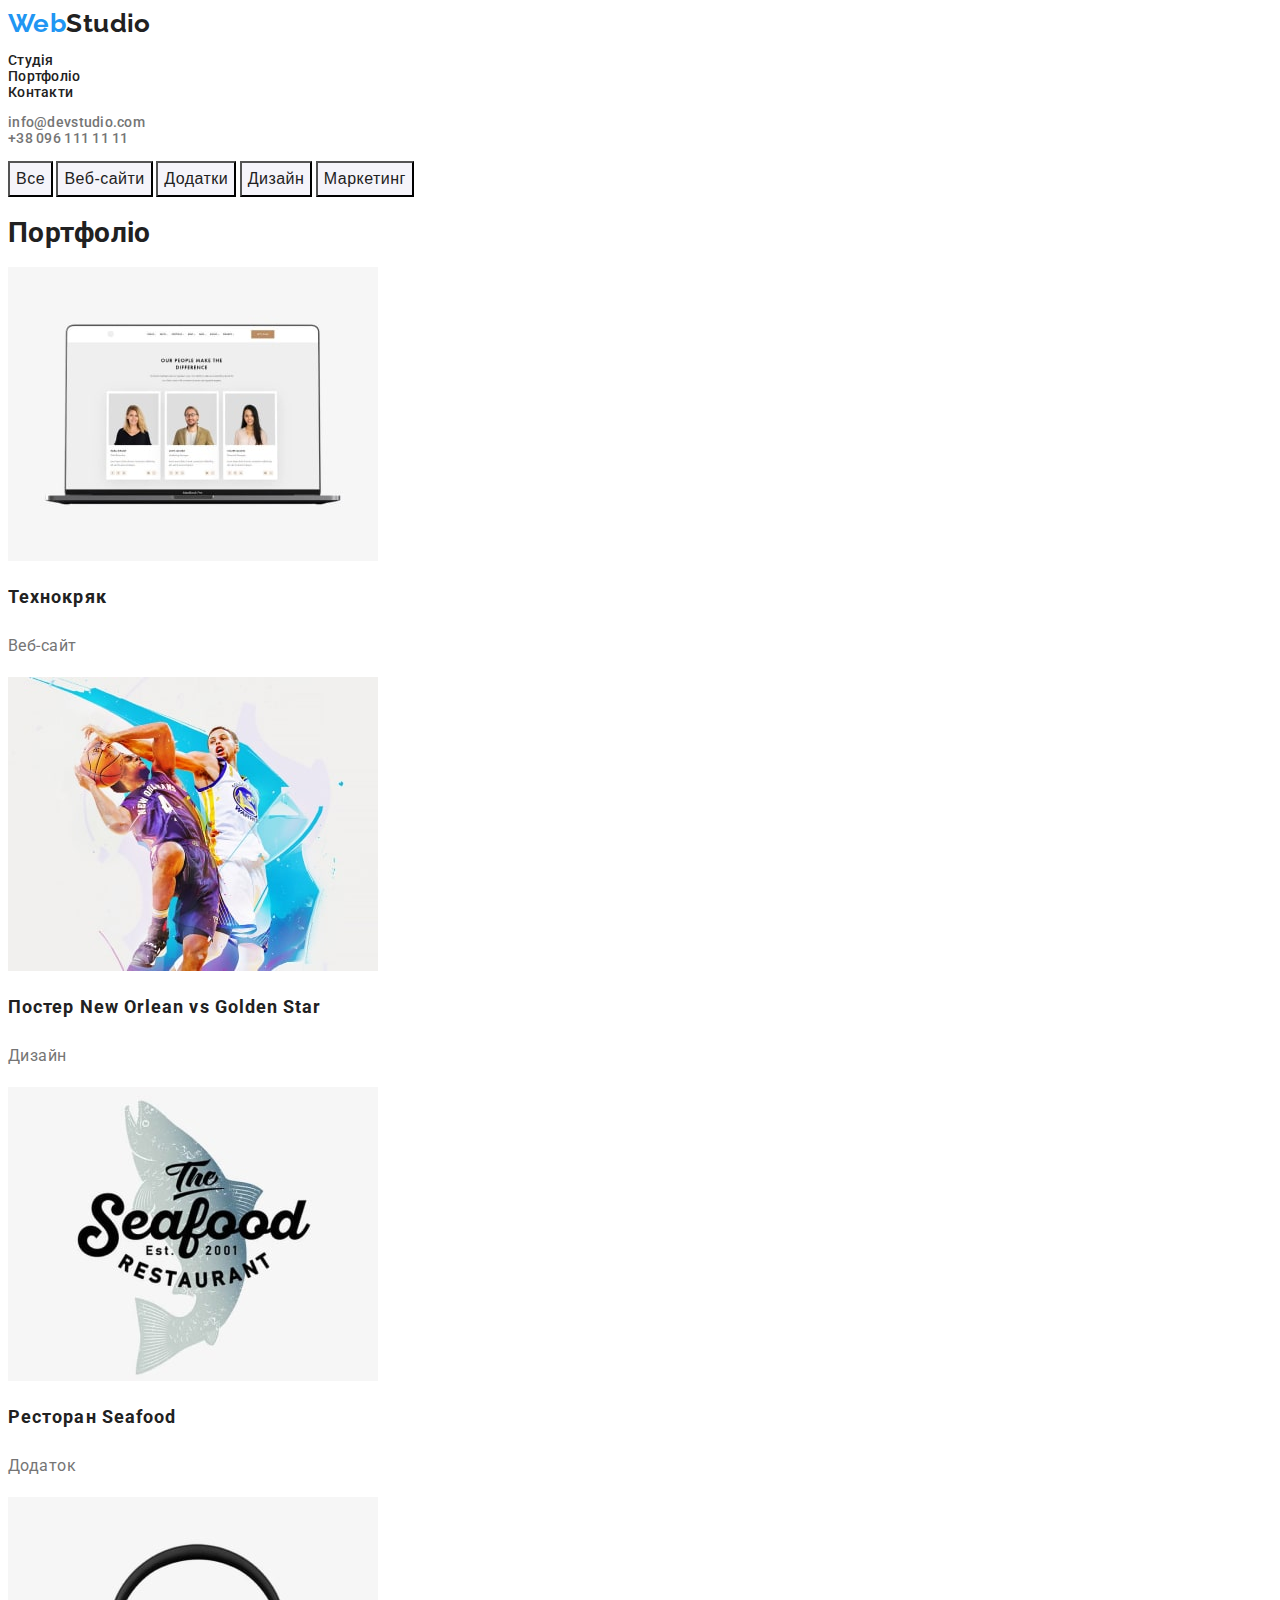
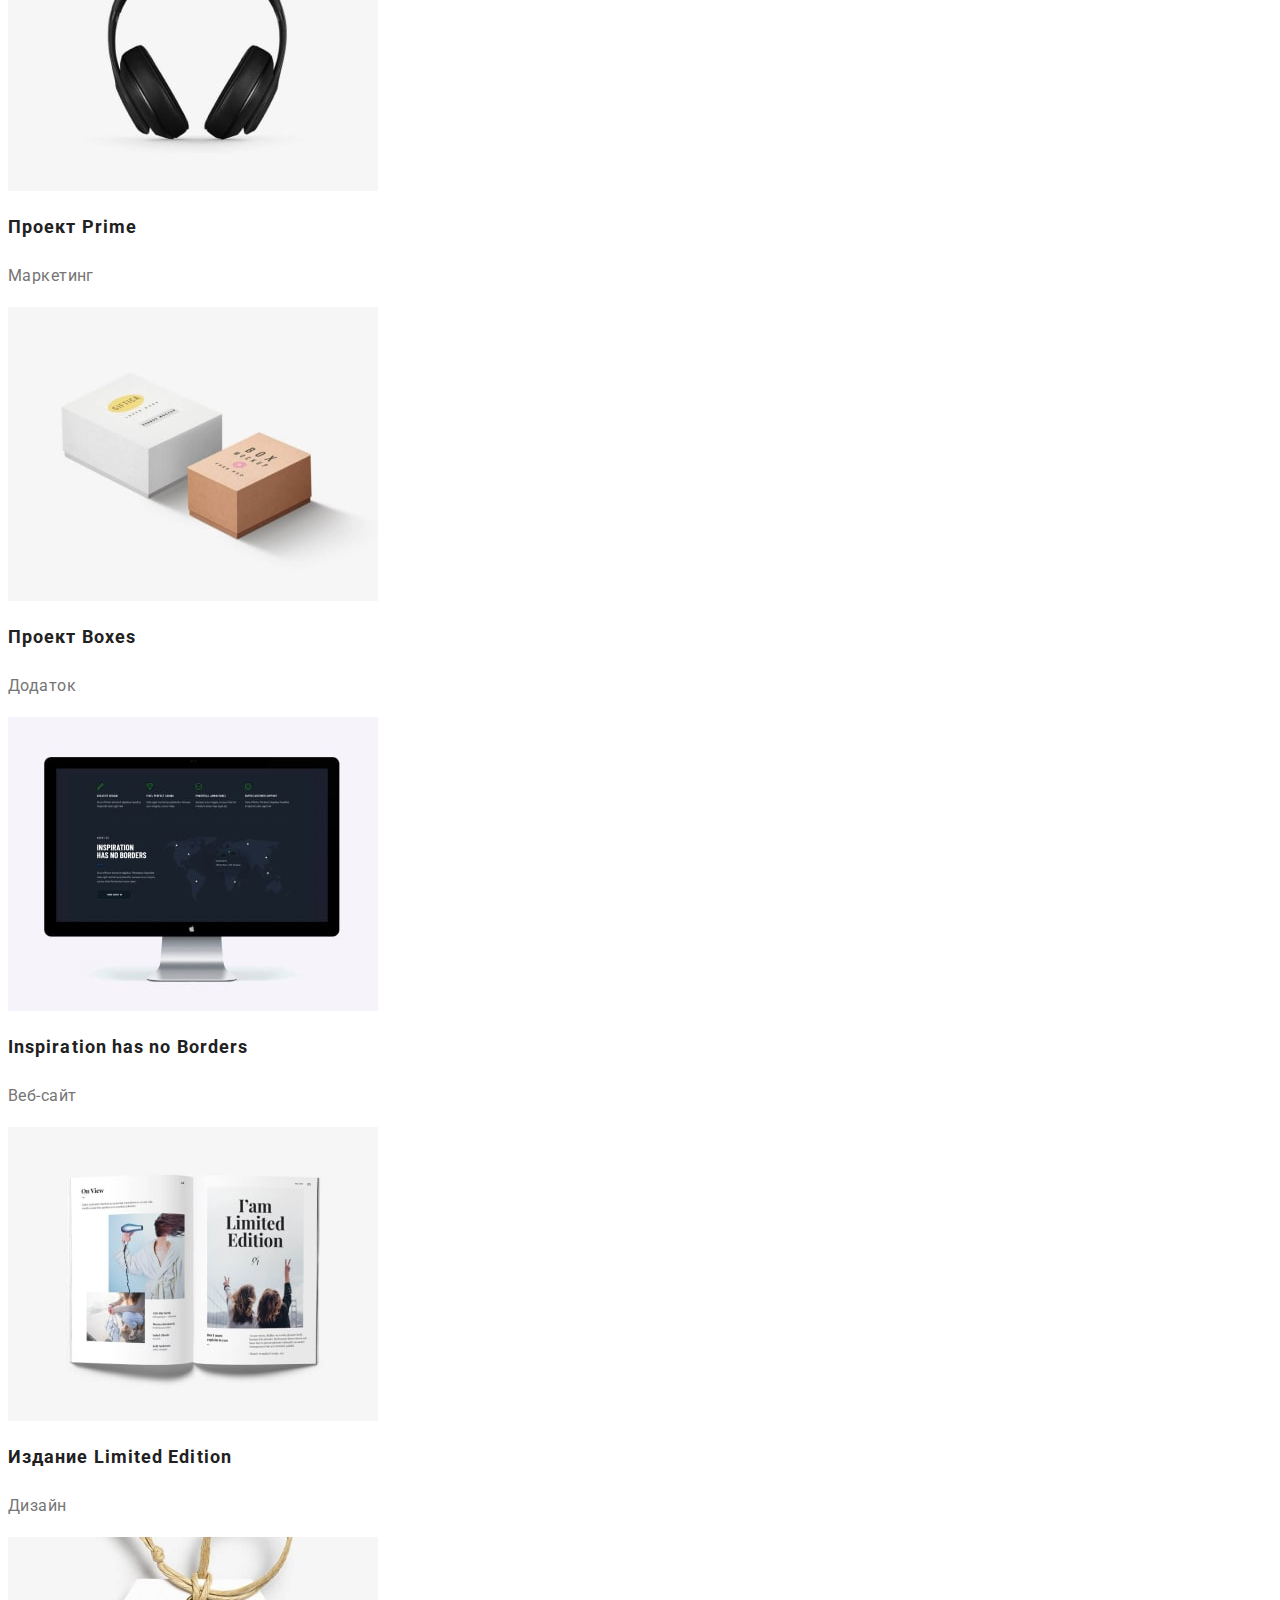
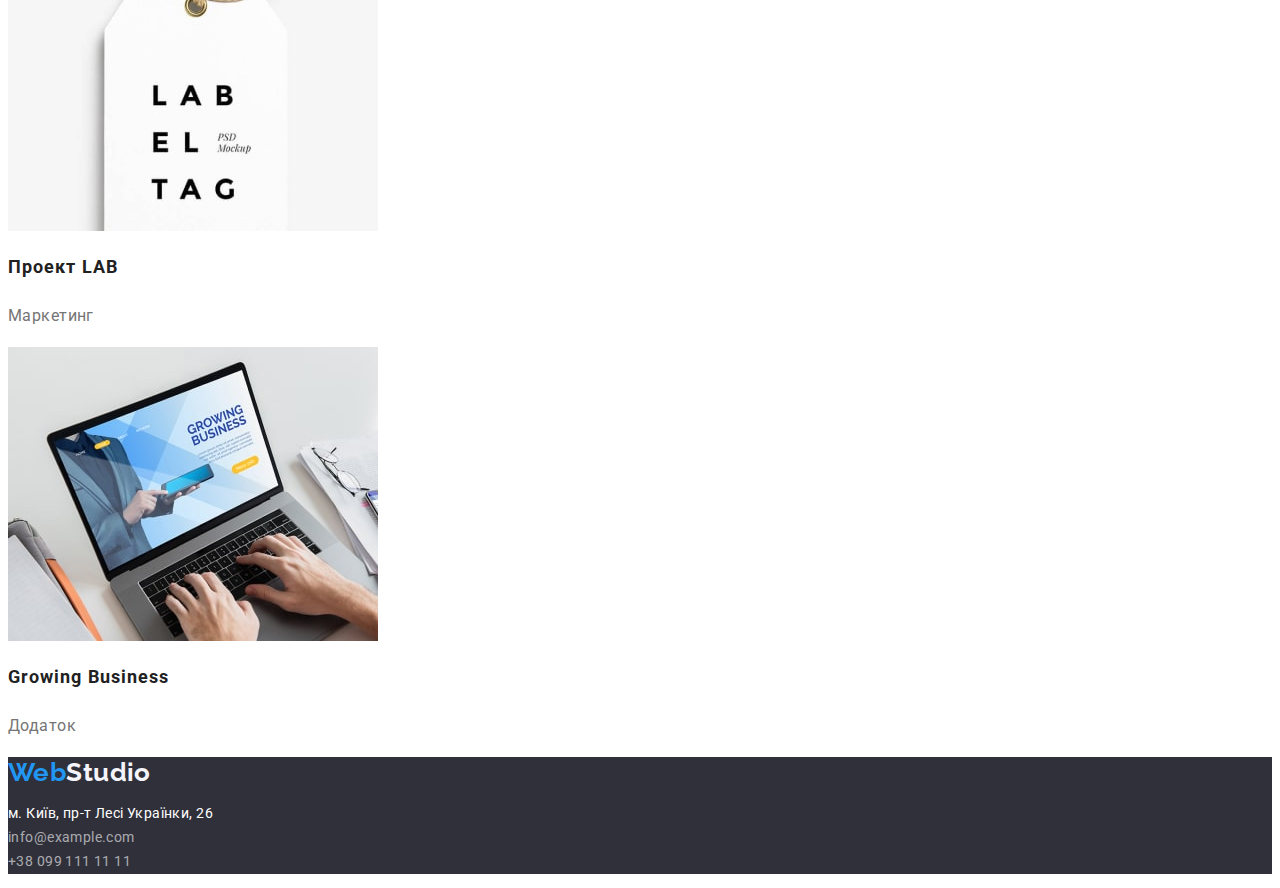
==== portfolio.html @ 6af6abe8 "Final commit" ====
<!DOCTYPE html>
<html lang="en">
<head>
    <meta charset="UTF-8">
    <meta http-equiv="X-UA-Compatible" content="IE=edge">
    <meta name="viewport" content="width=device-width, initial-scale=1.0">
    <title>Portfolio</title>
    <link rel="preconnect" href="https://fonts.googleapis.com">
    <link rel="preconnect" href="https://fonts.gstatic.com" crossorigin>
    <link href="https://fonts.googleapis.com/css2?family=Raleway:wght@700&family=Roboto:wght@400;500;700;900&display=swap"
        rel="stylesheet">
    <link rel="stylesheet" href="./css/style.css">
</head>
<body>
    
<header class="header-block">
    <a href="./index.html" class="logo"><span class="logo-web">Web</span>Studio</a>
    <nav>
        <ul class="link-nav list list-hover">
            <li>
                <a href="./index.html"> Студія </a>
            </li>
            <li>
                <a href="./portfolio.html"> Портфоліо </a>
            </li>
            <li>
                <a href=""> Контакти </a>
            </li>
        </ul>
    </nav>
    <ul class="link-nav cont list list-hover">
        <li>
            <a href="mailto:info@devstudio.com"> info@devstudio.com </a>
        </li>
        <li>
            <a href="tel:+380961111111"> +38 096 111 11 11 </a>
        </li>
    </ul>
</header>
    <main>
        <section>
            <div>
                <button class="button button-portfolio" type="button">Все</button>
                <button class="button button-portfolio" type="button">Веб-сайти</button>
                <button class="button button-portfolio" type="button">Додатки</button>
                <button class="button button-portfolio" type="button">Дизайн</button>
                <button class="button button-portfolio" type="button">Маркетинг</button>
            </div>
            <h1>Портфоліо</h1>
            <ul class="list portfolio-list">
                <li>
                    <img src="./image/portfolio/portfolio1.jpg" alt="ноутбук з проектом" width="370" height="294">
                    <h2>Технокряк</h2>
                    <p>Веб-сайт</p>
                </li>
                <li>
                    <img src="./image/portfolio/portfolio2.jpg" alt="постер команди" width="370" height="294">
                    <h2>Постер <span lang="en">New Orlean vs Golden Star</span></h2>
                    <p>Дизайн</p>
                </li>
                <li>
                    <img src="./image/portfolio/portfolio3.jpg" alt="Емблема ресторана" width="370" height="294">
                    <h2>Ресторан <span lang="en">Seafood</span></h2>
                    <p>Додаток</p>
                </li>
                <li>
                    <img src="./image/portfolio/portfolio4.jpg" alt="навушники" width="370" height="294">
                    <h2>Проект <span lang="en">Prime</span></h2>
                    <p>Маркетинг</p>
                </li>
                <li>
                    <img src="./image/portfolio/portfolio5.jpg" alt="приклади коробок" width="370" height="294">
                    <h2>Проект <span lang="en">Boxes</span></h2>
                    <p>Додаток</p>
                </li>
                <li>
                    <img src="./image/portfolio/portfolio6.jpg" alt="десктоп з проектом" width="370" height="294">
                    <h2 lang="en">Inspiration has no Borders</h2>
                    <p>Веб-сайт</p>
                </li>
                <li>
                    <img src="./image/portfolio/portfolio7.jpg" alt="розгорнутий журнал" width="370" height="294">
                    <h2>Издание <span lang="en">Limited Edition</span></h2>
                    <p>Дизайн</p>
                </li>
                <li>
                    <img src="./image/portfolio/portfolio8.jpg" alt="бейджик" width="370" height="294">
                    <h2>Проект <span lang="en">LAB</span></h2>
                    <p>Маркетинг</p>
                </li>
                <li>
                    <img src="./image/portfolio/portfolio9.jpg" alt="ноутбук з проектом" width="370" height="294">
                    <h2 lang="en">Growing Business</h2>
                    <p>Додаток</p>
                </li>
            </ul>
        </section>
    </main>
   
    <footer class="footer-block">
        <a href="./index.html" class="logo"><span class="logo-web">Web</span>Studio</a>
        <ul class="address-link list list-hover">
            <li>
                <address>м. Київ, пр-т Лесі Українки, 26</address>     
            </li>
            <li>
                <a href="mailto:info@exampleo.com"> info@example.com </a>
            </li>
            <li>
                <a href="tel:+380991111111"> +38 099 111 11 11 </a>
            </li>
        </ul>
    </footer>

</body>
</html>
---- css/style.css ----
/* font-family: 'Raleway', sans-serif;
font-family: 'Roboto', sans-serif; */

:root {
  /* background-color */
  --primary-bc: #e5e5e5;
  --secondary-bc: #f5f4fa;
  --hero-footer-bc: #2f303a;
  --white-in-progect: #ffffff;

  /* animation color */
  --primary-activ-color: #2196f3;

  /* text color */
  --primary-text-color: #212121;
  --secondary-text-color: #757575;
}
body {
  letter-spacing: 0.03em;
  font-family: "Roboto", sans-serif;
  font-size: 14px;
  color: var(--primary-text-color);
  background-color: var(--white-in-progect);
}
.list {
  list-style: none;
  padding-left: 0;
}
.logo,
.link-nav a,
.address-link a {
  text-decoration: none;
  color: inherit;
}
.logo {
  font-family: "Raleway", sans-serif;
  font-weight: 700;
  font-size: 26px;
  line-height: 1.19;
  color: inherit;
}
.logo span.logo-web {
  color: var(--primary-activ-color);
}

.link-nav {
  font-weight: 500;
  font-size: 14px;
  line-height: 1.14;
  letter-spacing: 0.02em;
}
.list-hover.list a:hover,
.list-hover.list a:focus,
.list-hover.list address:hover,
.list-hover.list address:focus {
  color: var(--primary-activ-color);
}
.link-nav.cont a {
  color: var(--secondary-text-color);
}
.hero-block,
.footer-block {
  background-color: var(--hero-footer-bc);
}

.hero-block h1 {
  color: var(--white-in-progect);
  font-weight: 900;
  font-size: 44px;
  line-height: 1.36;
  letter-spacing: 0.06em;
  text-transform: uppercase;
}
.button {
  font-weight: 700;
  font-size: 16px;
  line-height: 1.88;
  text-align: center;
  letter-spacing: 0.06em;
  color: var(--white-in-progect);
  background-color: var(--primary-activ-color);
  cursor: pointer;
}

.section-advantage h3 {
  font-weight: 700;
  line-height: 1.14;
  text-transform: uppercase;
}
.section-advantage p {
  color: var(--secondary-text-color);
  line-height: 1.71;
}
.secondary-title {
  font-weight: 700;
  font-size: 36px;
  line-height: 1.17;
}

.section-ourteam {
  font-weight: 500;
  font-size: 16px;
  line-height: 1.19;
  background-color: var(--secondary-bc);
}

.section-ourteam p {
  font-weight: 400;
  color: var(--secondary-text-color);
}
.footer-block .logo {
  color: var(--secondary-bc);
}
.footer-block address {
  text-decoration: none;
  font-style: inherit;
  color: var(--white-in-progect);
}
.footer-block .list {
  line-height: 1.71;
  color: var(--white-in-progect);
}
.footer-block .list a {
  color: rgba(255, 255, 255, 0.6);
}
.button-portfolio {
  font-weight: 500;
  letter-spacing: 0.03em;
  color: var(--primary-text-color);
  background-color: var(--secondary-bc);
}
.button-portfolio:hover,
.button-portfolio:focus {
  color: var(--white-in-progect);
  background-color: var(--primary-activ-color);
}

.list.portfolio-list h2 {
  font-weight: 700;
  font-size: 18px;
  line-height: 2;
  letter-spacing: 0.06em;
}
.list.portfolio-list p {
  font-size: 16px;
  line-height: 1.88;
  color: var(--secondary-text-color);
}
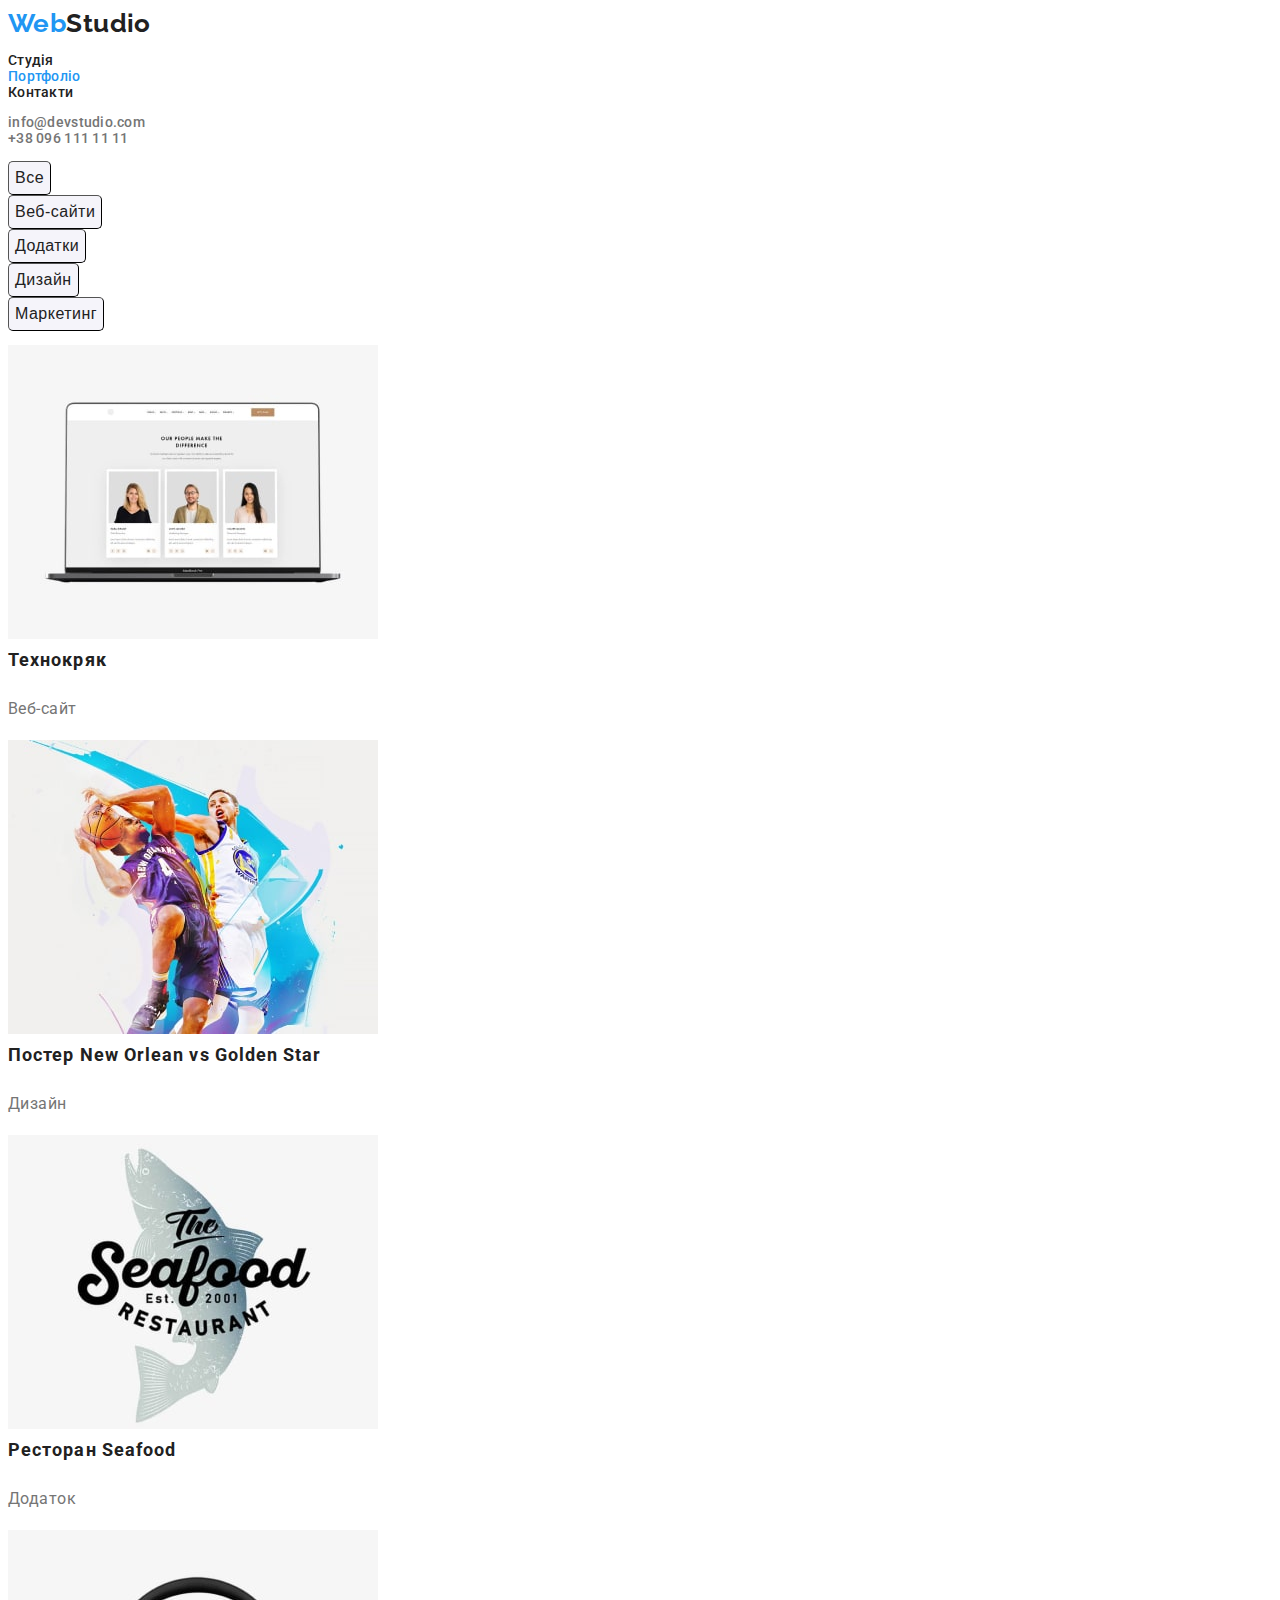
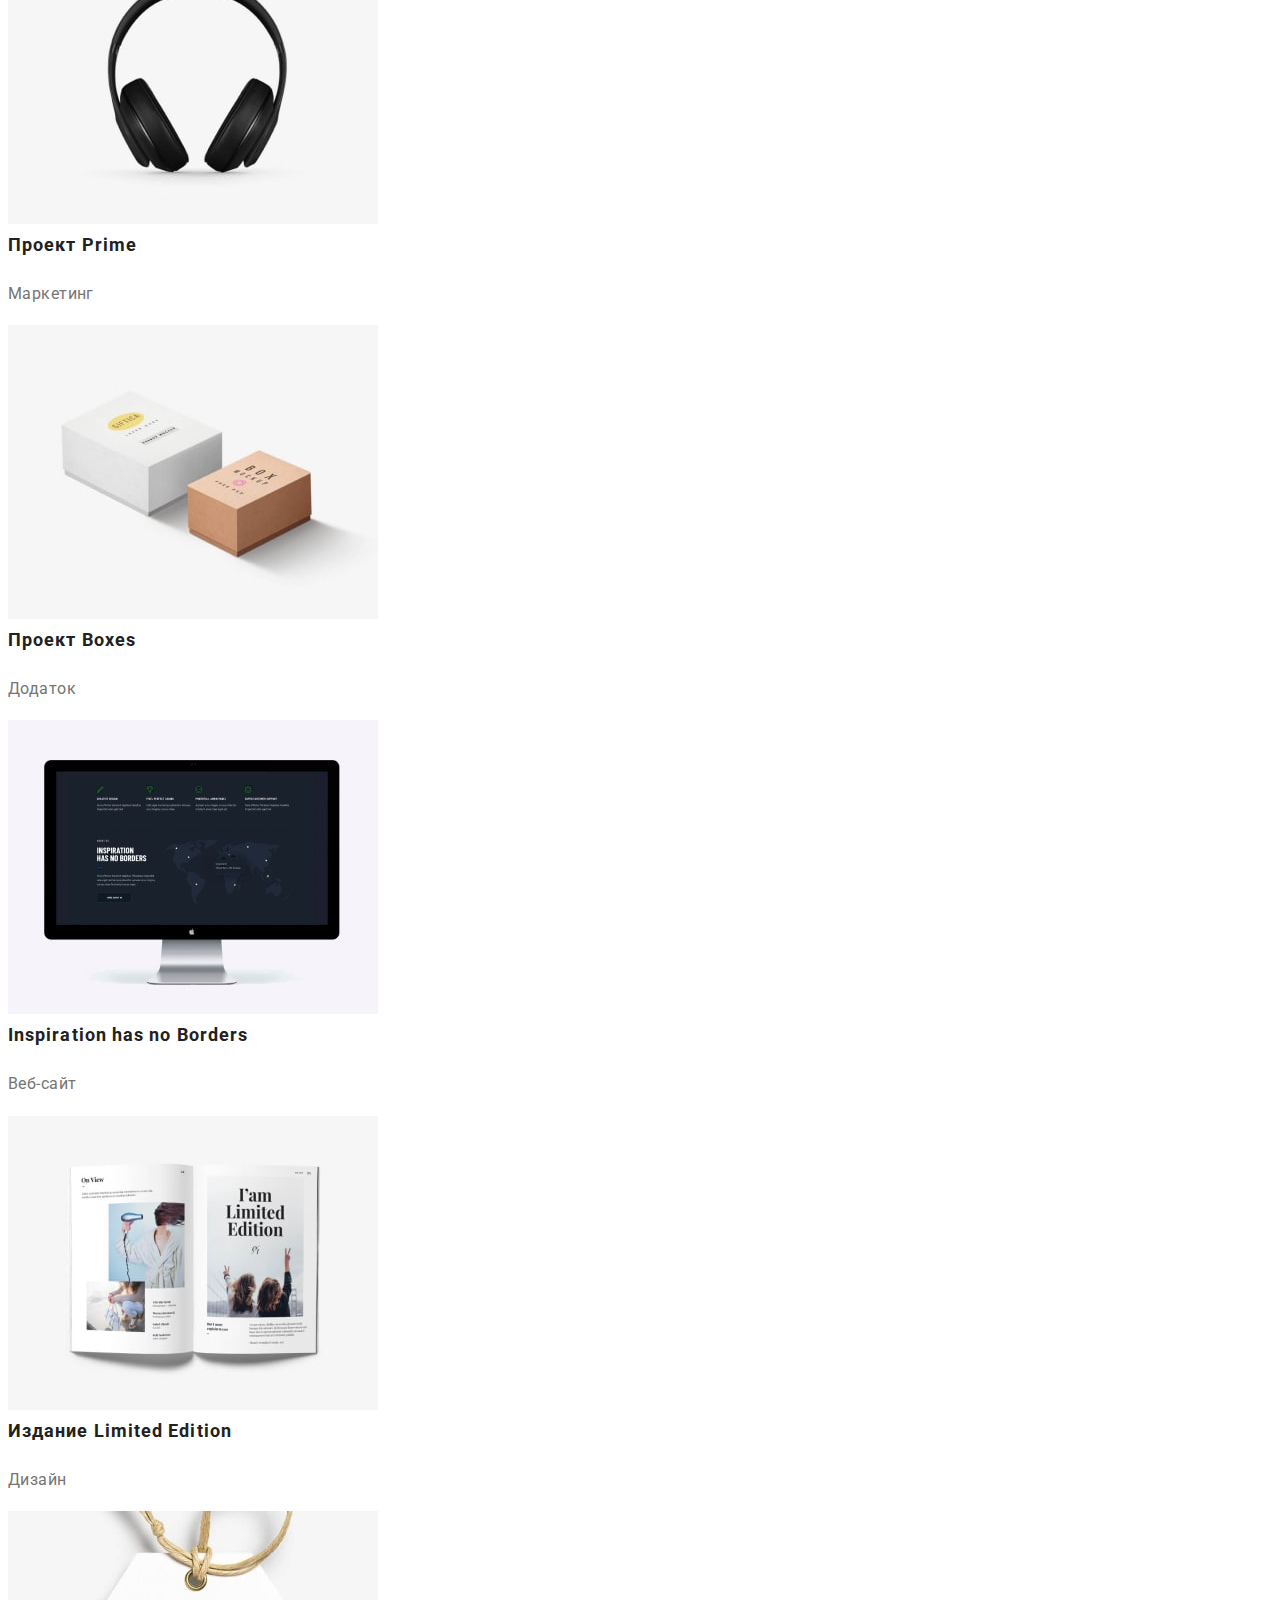
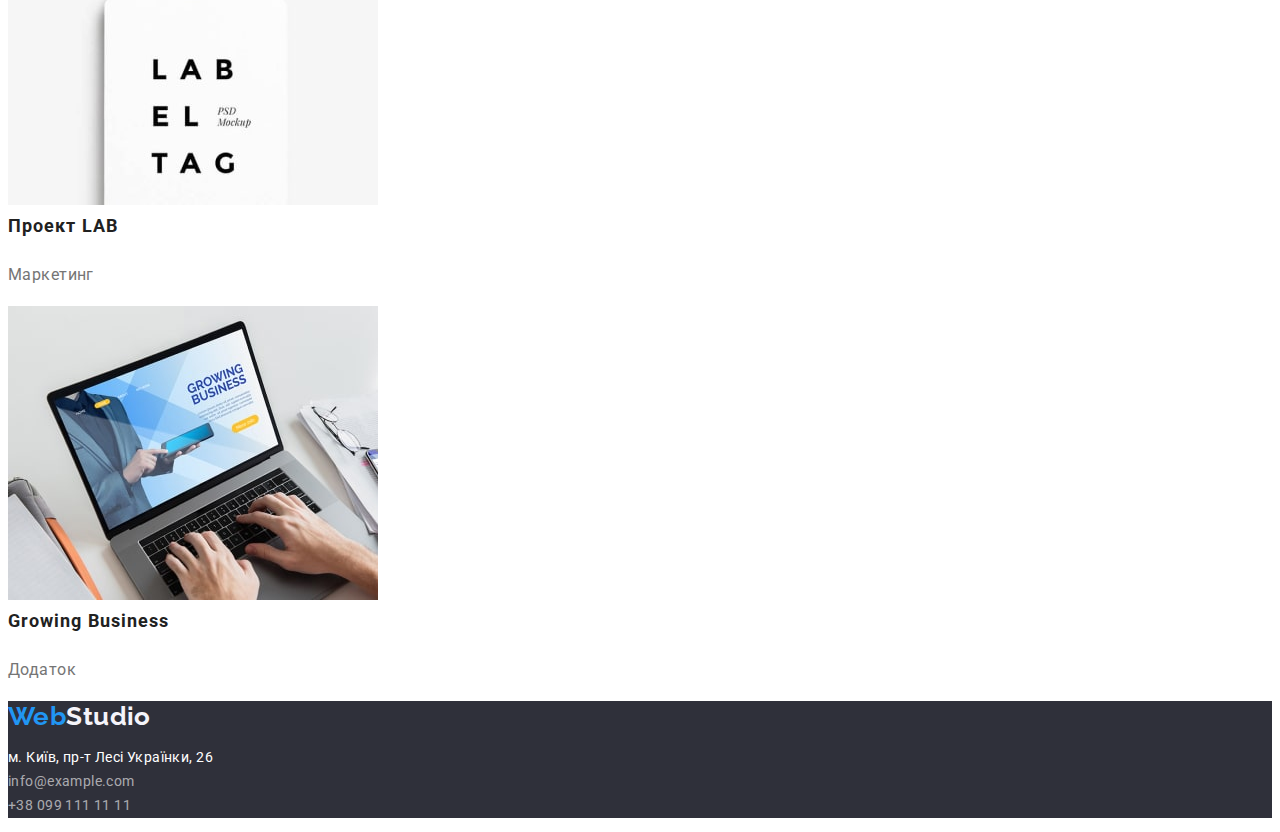
==== commit bfdbdeab: "fix mistake" ====
--- a/portfolio.html
+++ b/portfolio.html
@@ -1,5 +1,5 @@
 <!DOCTYPE html>
-<html lang="en">
+<html lang="uk">
 <head>
     <meta charset="UTF-8">
     <meta http-equiv="X-UA-Compatible" content="IE=edge">
@@ -14,14 +14,14 @@
 <body>
     
 <header class="header-block">
-    <a href="./index.html" class="logo"><span class="logo-web">Web</span>Studio</a>
+    <a href="#" class="logo"><span class="logo-web">Web</span>Studio</a>
     <nav>
         <ul class="link-nav list list-hover">
             <li>
                 <a href="./index.html"> Студія </a>
             </li>
             <li>
-                <a href="./portfolio.html"> Портфоліо </a>
+                <a href="./portfolio.html" class="carrent"> Портфоліо </a>
             </li>
             <li>
                 <a href=""> Контакти </a>
@@ -39,14 +39,29 @@
 </header>
     <main>
         <section>
-            <div>
-                <button class="button button-portfolio" type="button">Все</button>
-                <button class="button button-portfolio" type="button">Веб-сайти</button>
-                <button class="button button-portfolio" type="button">Додатки</button>
-                <button class="button button-portfolio" type="button">Дизайн</button>
-                <button class="button button-portfolio" type="button">Маркетинг</button>
-            </div>
-            <h1>Портфоліо</h1>
+            <ul class="list" >
+                <li>
+                    <button class="button button-portfolio" type="button">Все</button>
+                </li>
+                <li>
+                    <button class="button button-portfolio" type="button">Веб-сайти</button>
+                </li>
+                <li>
+                    <button class="button button-portfolio" type="button">Додатки</button>
+                </li>
+                <li>
+                    <button class="button button-portfolio" type="button">Дизайн</button>
+                </li>
+                <li>
+                    <button class="button button-portfolio" type="button">Маркетинг</button>
+                </li>
+                
+                
+               
+               
+                
+            </ul>
+            <h1 class="visually-hidden">Портфоліо</h1>
             <ul class="list portfolio-list">
                 <li>
                     <img src="./image/portfolio/portfolio1.jpg" alt="ноутбук з проектом" width="370" height="294">
--- a/css/style.css
+++ b/css/style.css
@@ -15,12 +15,26 @@
   --primary-text-color: #212121;
   --secondary-text-color: #757575;
 }
+h1,
+h2,
+h3 {
+  margin: 0;
+  padding: 0;
+  border: 0;
+  font-size: 100%;
+  font-weight: inherit;
+}
 body {
   letter-spacing: 0.03em;
   font-family: "Roboto", sans-serif;
   font-size: 14px;
   color: var(--primary-text-color);
   background-color: var(--white-in-progect);
+}
+
+.visually-hidden {
+  position: absolute;
+  clip: rect(0 0 0 0);
 }
 .list {
   list-style: none;
@@ -55,6 +69,9 @@
 .list-hover.list address:focus {
   color: var(--primary-activ-color);
 }
+.link-nav .carrent {
+  color: var(--primary-activ-color);
+}
 .link-nav.cont a {
   color: var(--secondary-text-color);
 }
@@ -72,6 +89,8 @@
   text-transform: uppercase;
 }
 .button {
+  border-radius: 5px;
+  border-width: 1px;
   font-weight: 700;
   font-size: 16px;
   line-height: 1.88;
@@ -81,12 +100,18 @@
   background-color: var(--primary-activ-color);
   cursor: pointer;
 }
-
-.section-advantage h3 {
+.hero-block > .button:hover {
+  background-color: #188ce8;
+  box-shadow: 0px 4px 4px rgba(0, 0, 0, 0.15);
+  border-radius: 4px;
+  transition: 20ms;
+}
+.section-advantage .list h3 {
   font-weight: 700;
   line-height: 1.14;
   text-transform: uppercase;
 }
+
 .section-advantage p {
   color: var(--secondary-text-color);
   line-height: 1.71;
